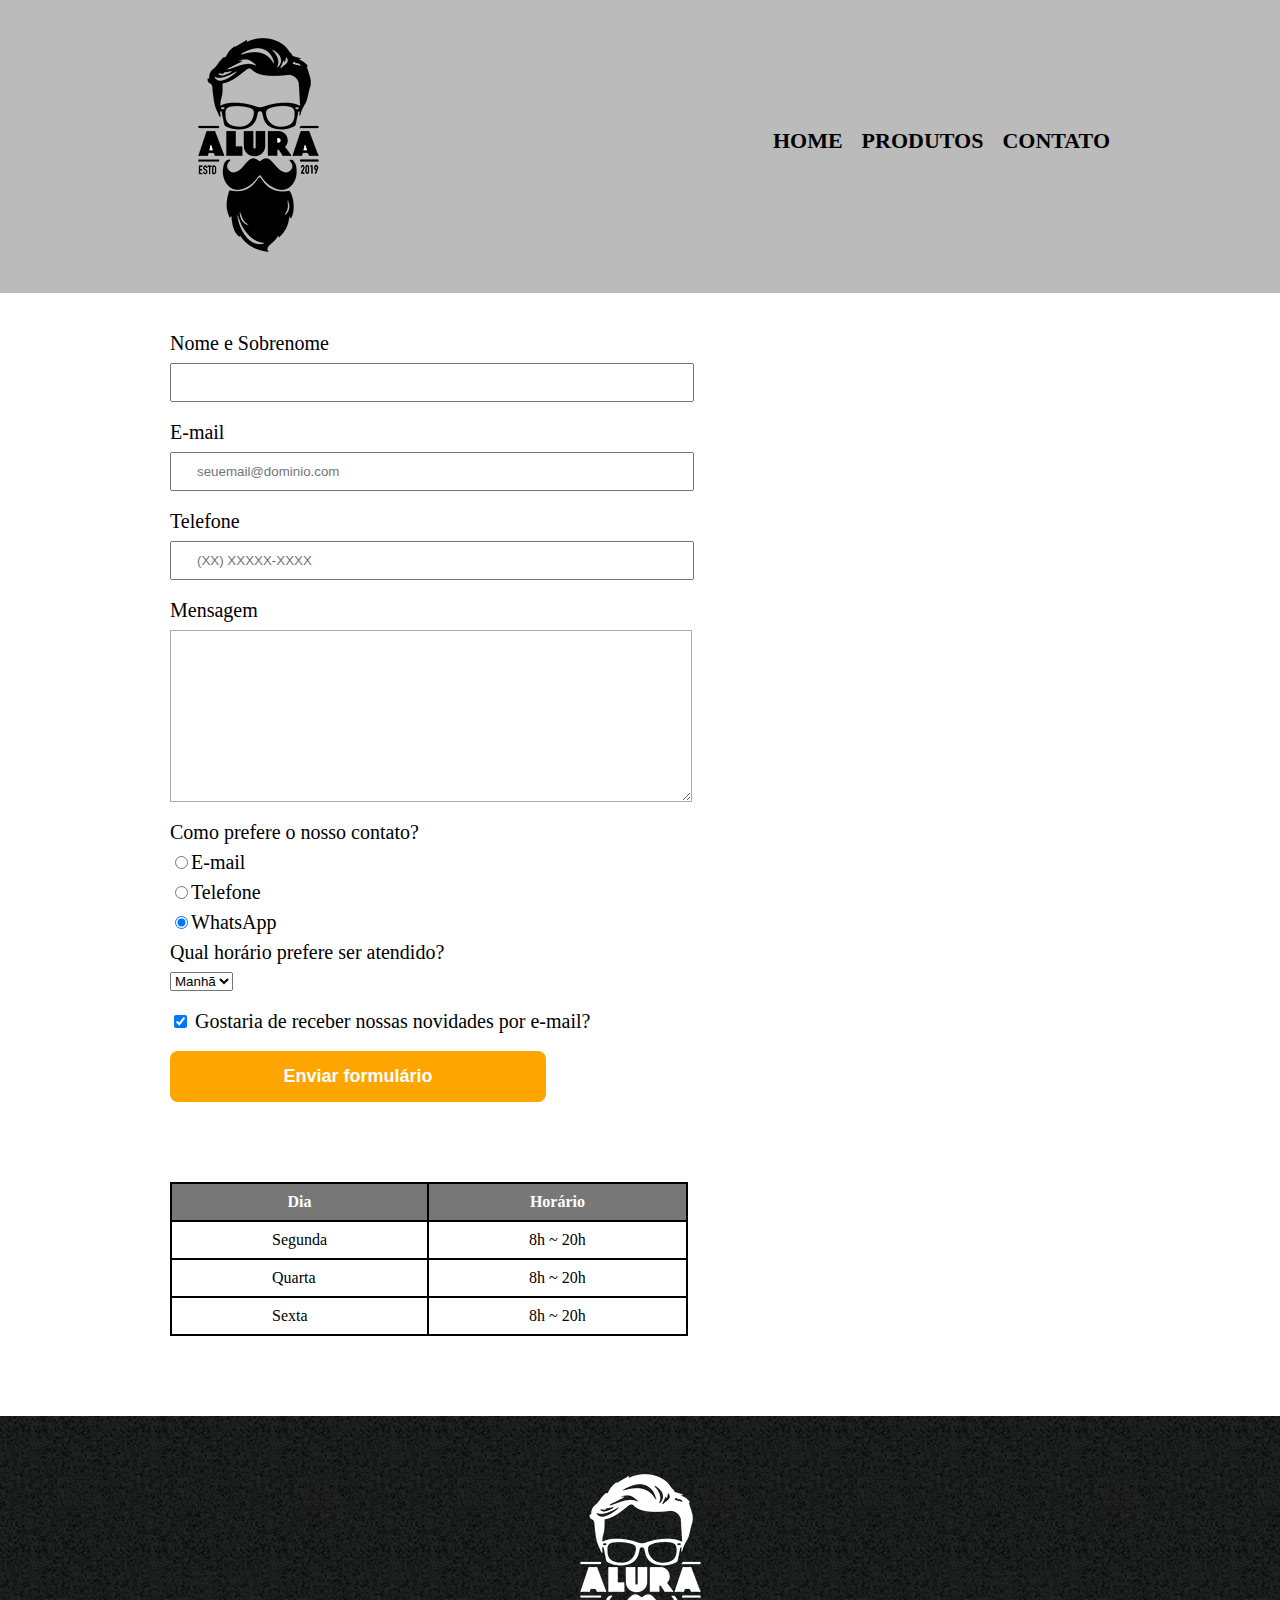
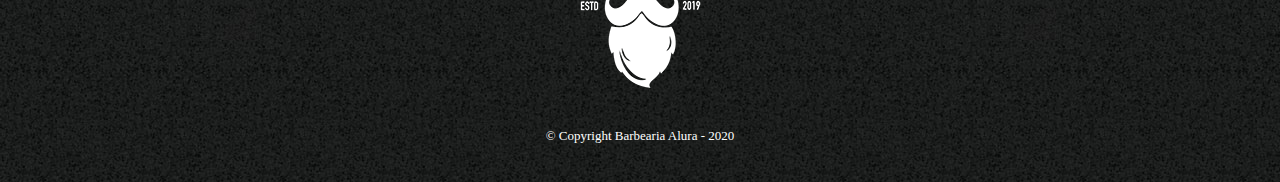
==== contato.html @ d883bfc6 "first commit" ====
<!DOCTYPE html>
<html>

<head>
	<meta charset="UTF-8">
	<title>Contato - Barbearia Alura</title>

	<link rel="stylesheet" href="reset.css">
	<link rel="stylesheet" href="style.css">
</head>

<body>
	<header>
		<div class="caixa">
			<h1><img src="logo.png" alt="Logo da Barbearia Alura"></h1>

			<nav>
				<ul>
					<li><a href="index.html">Home</a></li>
					<li><a href="produtos.html">Produtos</a></li>
					<li><a href="contato.html">Contato</a></li>
				</ul>
			</nav>
		</div>
	</header>

	<main>
		<form action="">
			<label for="nomesobrenome">Nome e Sobrenome</label>
			<input id="nomesobrenome" type="text" class="input-padrao" required>

			<label for="email">E-mail</label>
			<input id="email" type="email" class="input-padrao" required placeholder="seuemail@dominio.com">

			<label for="telefone">Telefone</label>
			<input id="telefone" type="tel" class="input-padrao" required placeholder="(XX) XXXXX-XXXX">

			<label for="mensagem">Mensagem</label>
			<textarea id="mensagem" cols="30" rows="10" class="input-padrao" required></textarea>

			<fieldset>
				<legend>Como prefere o nosso contato?</legend>
				<label for="radio-email"><input type="radio" name="contato" value="email" id="radio-email">E-mail</label>
				
				<label for="radio-telefone"><input type="radio" name="contato" value="telefone" id="radio-telefone">Telefone</label>
				
				<label for="radio-whatsapp"><input type="radio" name="contato" value="whatsapp" id="radio-whatasapp" checked>WhatsApp</label>
				
			</fieldset>

			<fieldset>
				<legend>Qual horário prefere ser atendido?</legend>
				<select>
					<option>Manhã</option>
					<option>Tarde</option>
					<option>Noite</option>
				</select>
			</fieldset>

			<label class="checkbox"><input type="checkbox" checked> Gostaria de receber nossas novidades por e-mail?</label>

			<input type="submit" value="Enviar formulário" class="enviar">
		</form>

		<table>
			<thead>
				<tr>
					<th>Dia</th>
					<th>Horário</th>
				</tr>
			</thead>
			<tbody>
				<tr>
					<td>Segunda</td>
					<td>8h ~ 20h</td>
				</tr>
				<tr>
					<td>Quarta</td>
					<td>8h ~ 20h</td>
				</tr>
				<tr>
					<td>Sexta</td>
					<td>8h ~ 20h</td>
				</tr>
			</tbody>
			
		</table>

	</main>

	<footer>
		<img src="logo-branco.png" alt="Logo da Barbearia Alura">
		<p class="copyright">&copy; Copyright Barbearia Alura - 2020</p>
	</footer>
</body>

</html>
---- style.css ----
header {
	background: #BBBBBB;
	padding: 20px 0;
}

.caixa {
	position: relative;
	width: 940px;
	margin: 0 auto;
}

nav {
	position: absolute;
	top: 110px;
	right: 0;
}

nav li {
	display: inline;
	margin: 0 0 0 15px;
}

nav a {
	text-transform: uppercase;
	color: #000000;
	font-weight: bold;
	font-size: 22px;
	text-decoration: none;
}

nav a:hover {
	color: #C78C19;
	text-decoration: underline;
}

.produtos {
	width: 940px;
	margin: 0 auto;
	padding: 50px 0;
}

.produtos li {
	display: inline-block;
	text-align: center;
	width: 30%;
	vertical-align: top;
	margin: 0 1.5%;
	padding: 30px 20px;
	box-sizing: border-box;
	border: 2px solid #000000;
	border-radius: 10px;
}

.produtos li:hover {
	border-color: #C78C19;
}

.produtos li:active {
	border-color: #088C19;	
}

.produtos li:hover h2 {
	font-size: 34px;
}

.produtos h2 {
	font-size: 30px;
	font-weight: bold;
}

.produto-descricao {
	font-size: 18px;
}

.produto-preco {
	font-size: 22px;
	font-weight: bold;
	margin-top: 10px;
}

footer {
	text-align: center;
	background: url("bg.jpg");
	padding: 40px 0;
}

.copyright {
	color: #FFFFFF;
	font-size: 13px;
	margin: 20px 0 0;
}

main {
	width: 940px;
	margin: 0 auto;
}

form {
	margin: 40px 0;
}

form label, form legend {
	display: block;
	font-size: 20px;
	margin: 0 0 10px;
}

.input-padrao {
	display: block;
	margin: 0 0 20px;
	padding: 10px 25px;
	width: 50%;
}

.checkbox {
	margin: 20px 0;
}

.enviar {
	width: 40%;
	padding: 15px 0;
	background: orange;
	color: white;
	font-weight: bold;
	font-size: 18px;
	border: none;
	border-radius: 8px;
	transition: 700ms all;
	cursor: pointer;
}

.enviar:hover {
	background: darkorange;
	transform: scale(1.1);
}
/* Página de contato */
.contato {
	width: 940px;
	margin: 40px auto;
}

.contato label, .input-group legend {
	display: block;
	margin: 0 0 5px;
	font-size: 20px;
}

.campo-padrao, textarea {
	display: block;
	margin: 0 0 30px;
	padding: 10px 20px;
	width: 50%;
	border: 1px solid #aaa;
}

.input-group {
	margin: 0 0 20px;
}

.newsletter {
	margin: 0 0 20px;
}

.botao {
	margin: 20px 0 0;
	width: 30%;
	padding: 10px 20px;
	font-size: 24px;
	display: inline-block;
	background: orange;
	color: white;
	border: none;
	border-radius: 5px;
	transition: 1s;
}

.botao:hover {
	cursor: pointer;
	transform: scale(1.2);	
}

.funcionamento {
	width: 940px;
	margin: 0 auto 40px;
}

table {
	margin: 80px 0;
}

thead  {
	background: #777777;
	color: #FFFFFF;
	font-weight: bold;
}


td, th {
	border: 2px solid #000000;
	padding: 10px 100px;
	
}

/* CSS da página inicial */
.banner {
	width: 100%;
}

.titulo-principal {
	text-align: center;
	/* 'em' é a medida de proporcionalidade para pixels */
	font-size: 2em;
	margin: 0 0 1em;
}

.principal p {
	margin: 0 0 1em;
}

.principal strong {
	font-weight: bold;
}

.principal em {
	font-style: italic;
}

.imagembeneficios {
	width: 60%;
}
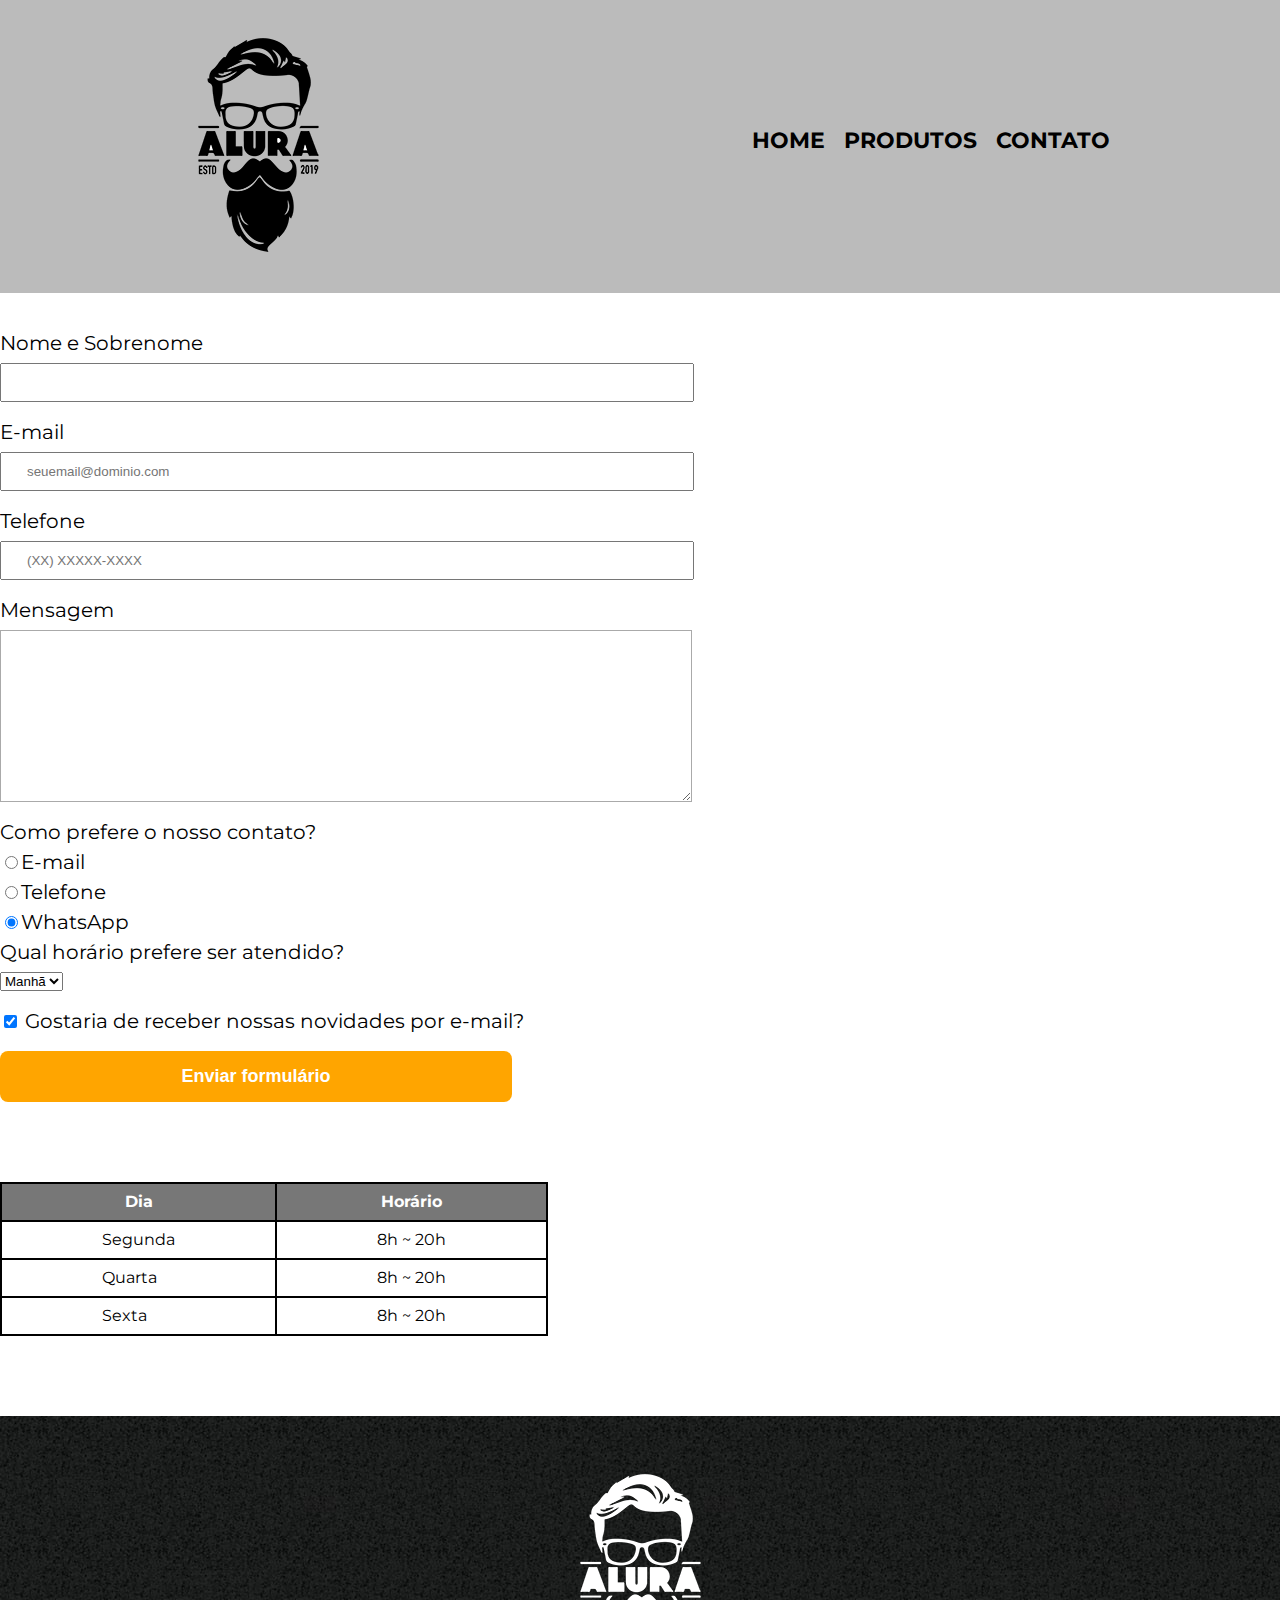
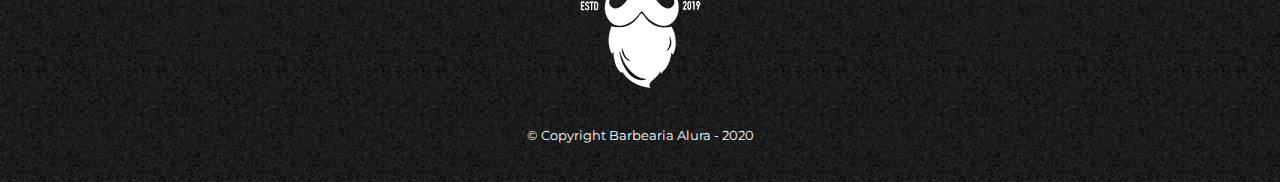
==== commit ab54e9dd: "second commit" ====
--- a/contato.html
+++ b/contato.html
@@ -7,6 +7,7 @@
 
 	<link rel="stylesheet" href="reset.css">
 	<link rel="stylesheet" href="style.css">
+	<link href="https://fonts.googleapis.com/css2?family=Montserrat&display=swap" rel="stylesheet">
 </head>
 
 <body>
@@ -25,7 +26,7 @@
 	</header>
 
 	<main>
-		<form action="">
+		<form>
 			<label for="nomesobrenome">Nome e Sobrenome</label>
 			<input id="nomesobrenome" type="text" class="input-padrao" required>
 
--- a/style.css
+++ b/style.css
@@ -1,3 +1,7 @@
+body {
+	font-family: 'Montserrat', sans-serif;
+}
+
 header {
 	background: #BBBBBB;
 	padding: 20px 0;
@@ -90,9 +94,9 @@
 	margin: 20px 0 0;
 }
 
-main {
-	width: 940px;
-	margin: 0 auto;
+/* CSS da página de CONTATO */
+.main{
+
 }
 
 form {
@@ -133,7 +137,7 @@
 	background: darkorange;
 	transform: scale(1.1);
 }
-/* Página de contato */
+
 .contato {
 	width: 940px;
 	margin: 40px auto;
@@ -211,6 +215,14 @@
 	/* 'em' é a medida de proporcionalidade para pixels */
 	font-size: 2em;
 	margin: 0 0 1em;
+	clear: left;
+}
+
+.principal {
+	padding: 3em 0;
+	background: #FEFEFE;
+	width: 940px;
+	margin: 0 auto;
 }
 
 .principal p {
@@ -225,6 +237,60 @@
 	font-style: italic;
 }
 
-.imagembeneficios {
+.utensilios {
+	width: 120px;
+	float: left;
+	margin: 0 20px 20px 0;
+}
+
+.mapa {
+	padding: 3em 0;
+	background: linear-gradient(#FEFEFE, #888888)
+}
+
+.mapa p {
+	margin: 0 0 2em;
+	text-align: center;
+}
+
+.mapa-conteudo {
+	width: 940px;
+	margin: 0 auto;
+}
+
+.beneficios {
+	padding: 3em 0;
+	background: #888888;
+}
+
+.conteudo-beneficios {
+	width: 640px;
+	margin: 0 auto;
+}
+
+.lista-beneficios {
+	width: 40%;
+	display: inline-block;
+	vertical-align: top;
+}
+
+.itens {
+	line-height: 1.5;
+}
+
+.itens:first-child {
+	font-weight: bold;
+}
+
+.itens:before{
+	content: "✤ ";
+}
+
+.imagem-beneficios {
 	width: 60%;
+}
+
+.video {
+	width: 560px;
+	margin: 2em auto;
 }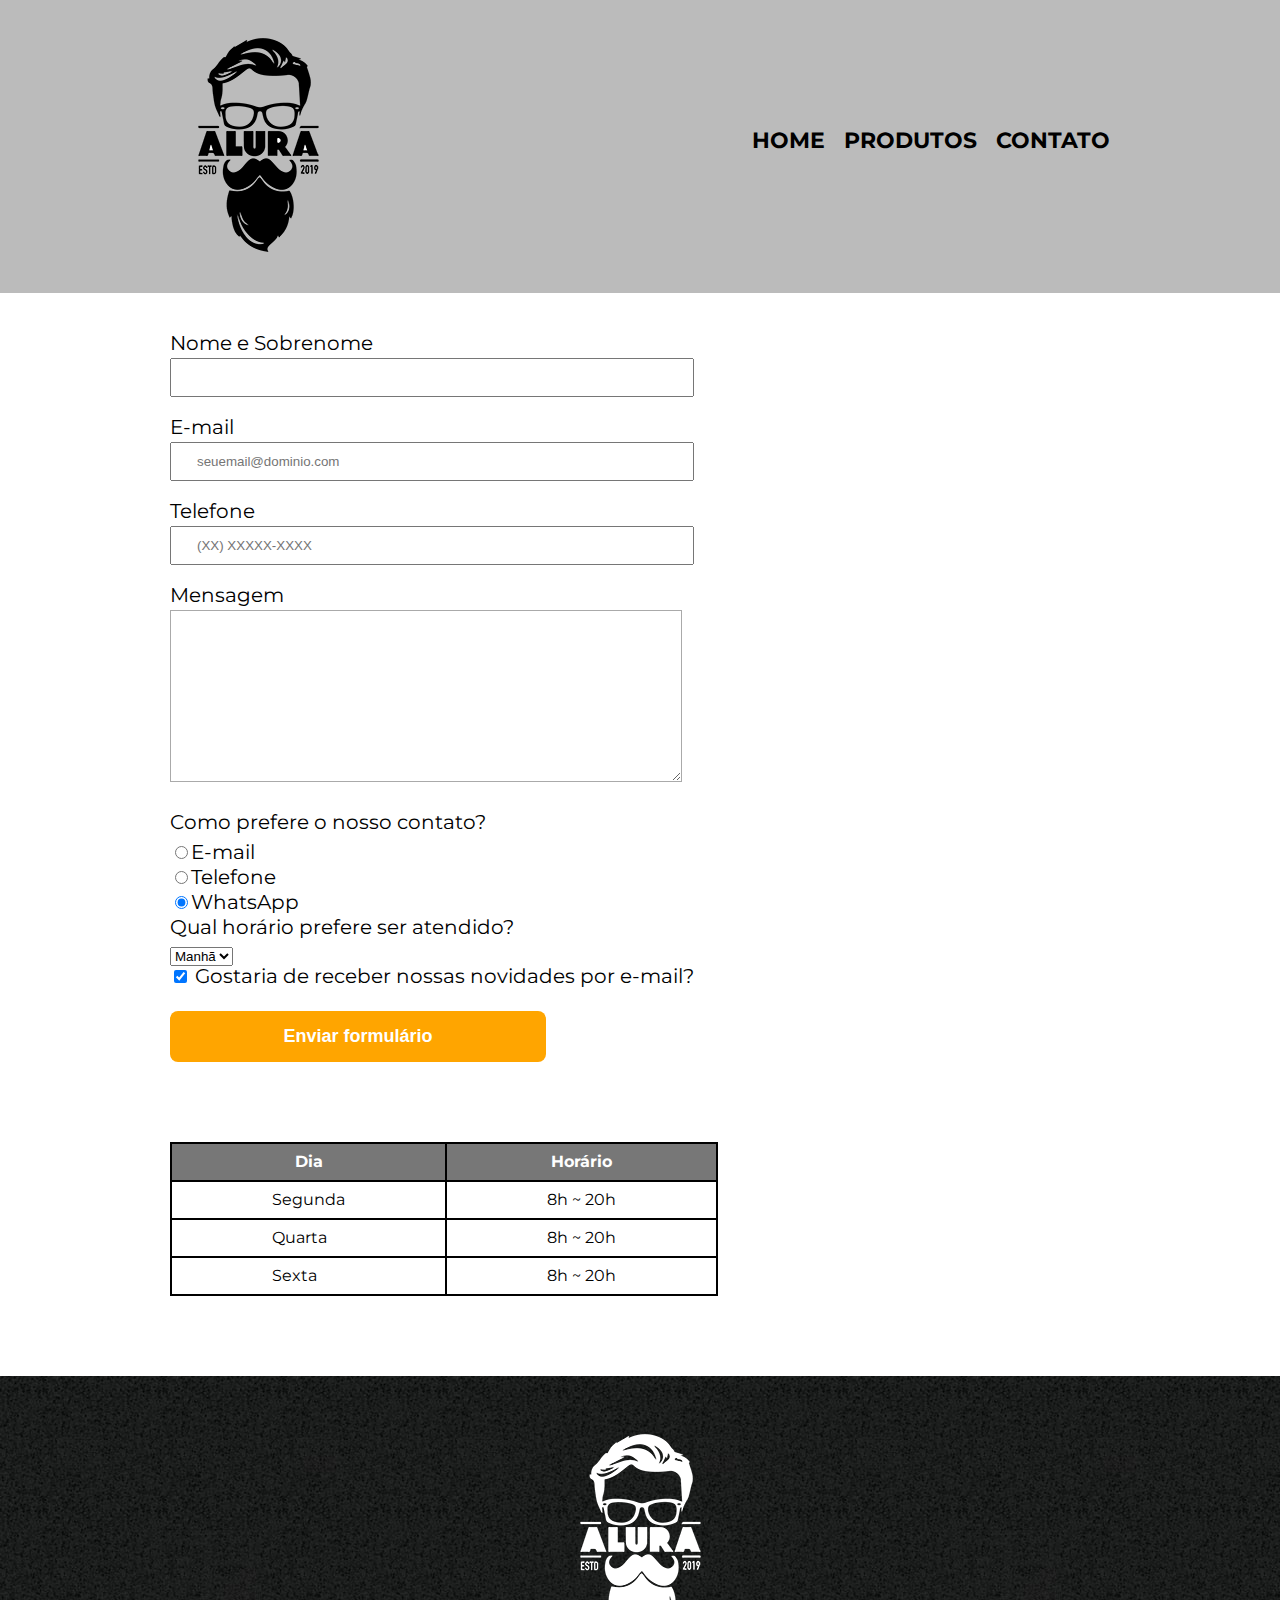
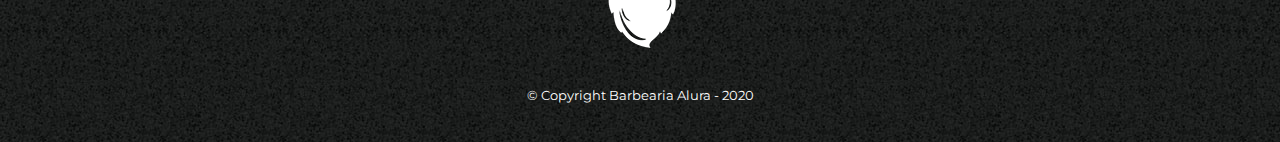
==== commit 969cf0df: "class contato included on main of contato.html" ====
--- a/contato.html
+++ b/contato.html
@@ -25,7 +25,7 @@
 		</div>
 	</header>
 
-	<main>
+	<main class="contato">
 		<form>
 			<label for="nomesobrenome">Nome e Sobrenome</label>
 			<input id="nomesobrenome" type="text" class="input-padrao" required>
@@ -37,7 +37,7 @@
 			<input id="telefone" type="tel" class="input-padrao" required placeholder="(XX) XXXXX-XXXX">
 
 			<label for="mensagem">Mensagem</label>
-			<textarea id="mensagem" cols="30" rows="10" class="input-padrao" required></textarea>
+			<textarea id="mensagem" cols="30" rows="10" class="campo-padrao" required></textarea>
 
 			<fieldset>
 				<legend>Como prefere o nosso contato?</legend>
@@ -60,7 +60,7 @@
 
 			<label class="checkbox"><input type="checkbox" checked> Gostaria de receber nossas novidades por e-mail?</label>
 
-			<input type="submit" value="Enviar formulário" class="enviar">
+			<input type="submit" value="Enviar formulário" class="botao">
 		</form>
 
 		<table>
--- a/style.css
+++ b/style.css
@@ -95,9 +95,6 @@
 }
 
 /* CSS da página de CONTATO */
-.main{
-
-}
 
 form {
 	margin: 40px 0;
@@ -120,7 +117,8 @@
 	margin: 20px 0;
 }
 
-.enviar {
+.botao {
+	margin: 20px 0 0;
 	width: 40%;
 	padding: 15px 0;
 	background: orange;
@@ -133,7 +131,7 @@
 	cursor: pointer;
 }
 
-.enviar:hover {
+.botao:hover {
 	background: darkorange;
 	transform: scale(1.1);
 }
@@ -165,24 +163,6 @@
 	margin: 0 0 20px;
 }
 
-.botao {
-	margin: 20px 0 0;
-	width: 30%;
-	padding: 10px 20px;
-	font-size: 24px;
-	display: inline-block;
-	background: orange;
-	color: white;
-	border: none;
-	border-radius: 5px;
-	transition: 1s;
-}
-
-.botao:hover {
-	cursor: pointer;
-	transform: scale(1.2);	
-}
-
 .funcionamento {
 	width: 940px;
 	margin: 0 auto 40px;
